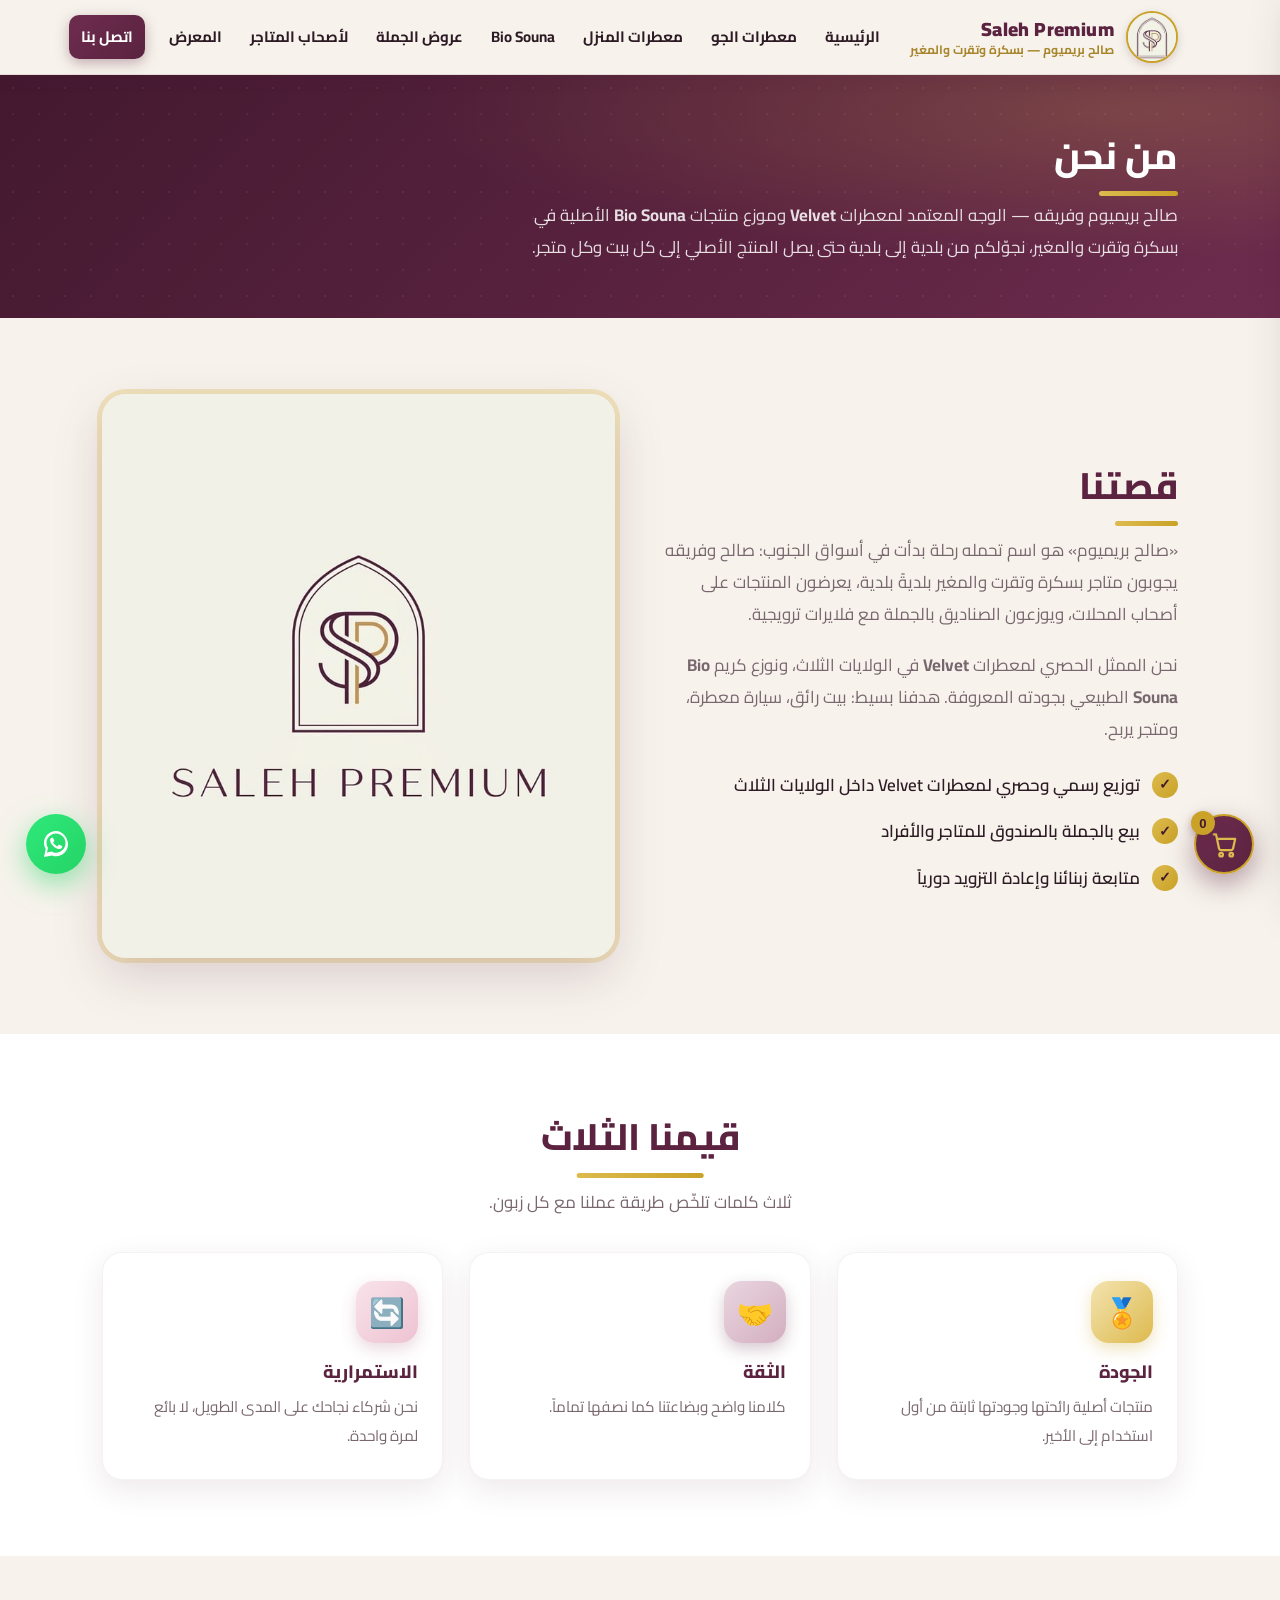
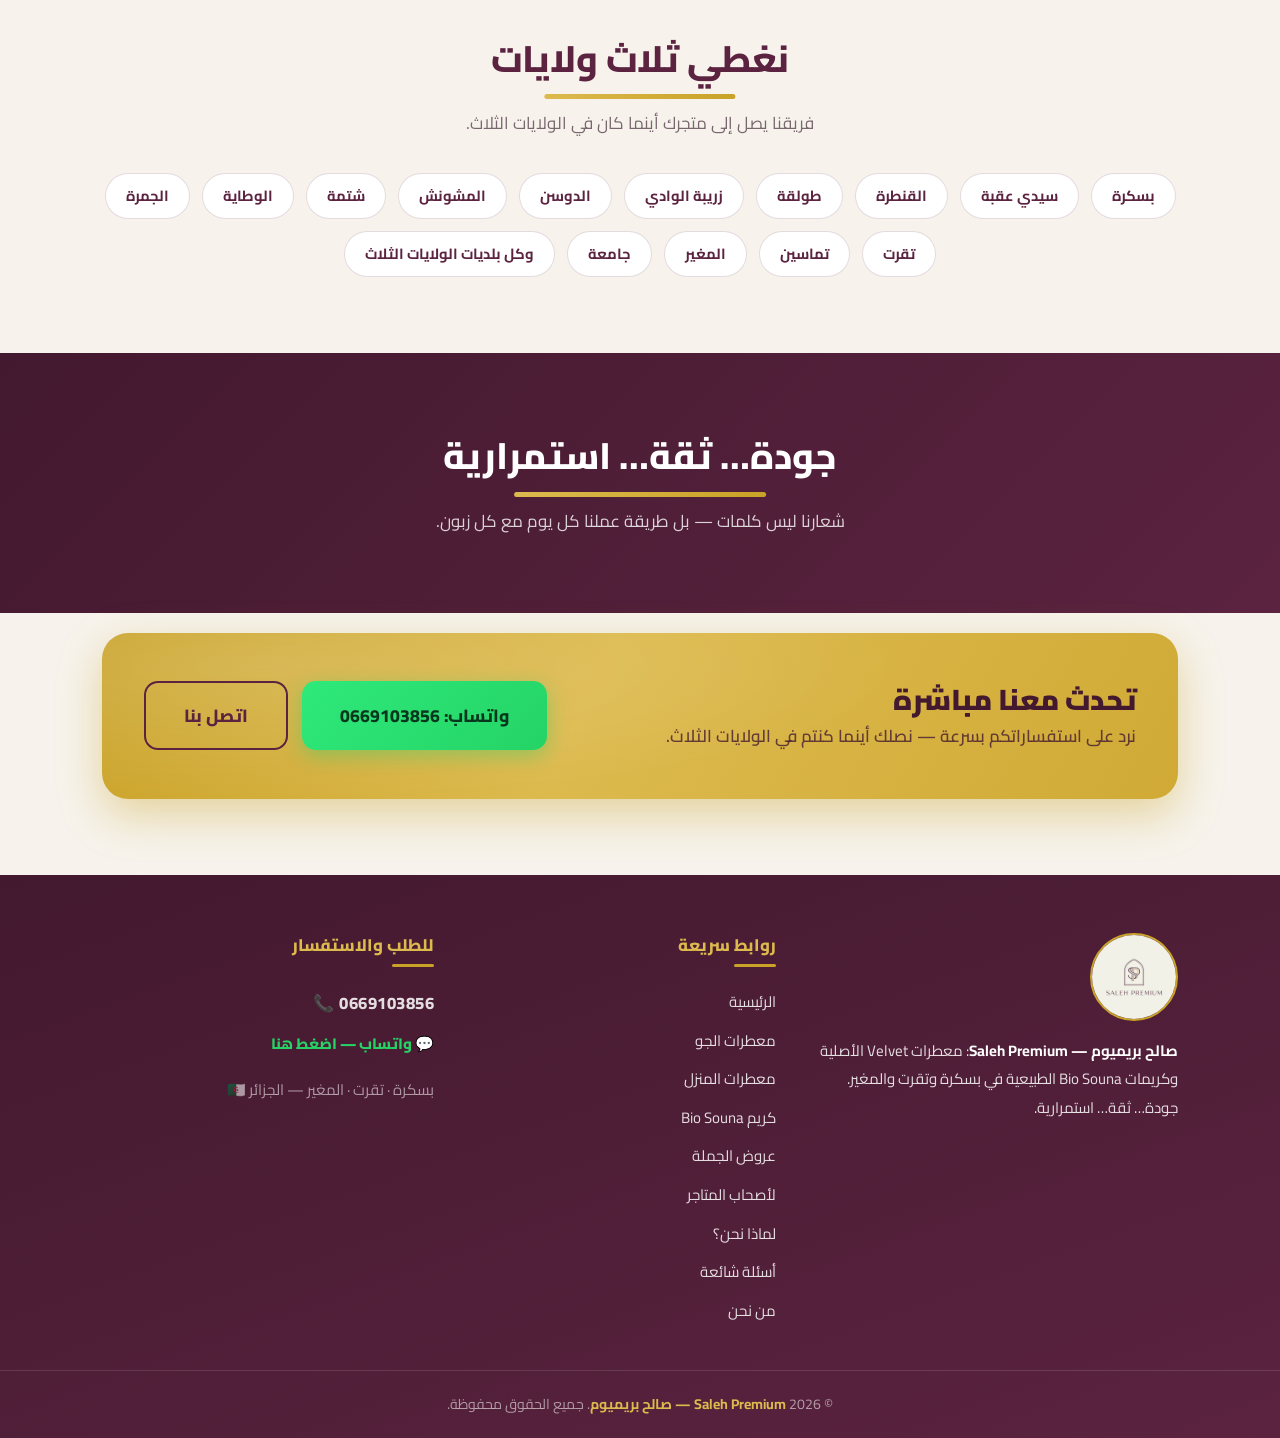
==== about.html @ fd424237 "Add files via upload" ====
<!DOCTYPE html>
<html lang="ar" dir="rtl">
<head>
  <meta charset="UTF-8">
  <meta name="viewport" content="width=device-width, initial-scale=1.0">
  <title>من نحن | صالح بريميوم — الموزع المعتمد في بسكرة وتقرت والمغير</title>
  <meta name="description" content="تعرف على صالح بريميوم (Saleh Premium) وفريقه — الممثل الحصري لمعطرات Velvet وموزع منتجات Bio Souna الأصلية في بسكرة وتقرت والمغير. 0669103856">
  <meta property="og:type" content="website">
  <meta property="og:locale" content="ar_DZ">
  <meta property="og:site_name" content="Saleh Premium — صالح بريميوم">
  <meta property="og:title" content="من نحن | صالح بريميوم — الموزع المعتمد في بسكرة وتقرت والمغير">
  <meta property="og:description" content="تعرف على صالح بريميوم (Saleh Premium) وفريقه — الممثل الحصري لمعطرات Velvet وموزع منتجات Bio Souna الأصلية في بسكرة وتقرت والمغير. 0669103856">
  <meta name="theme-color" content="#5b2340">
  <link rel="icon" type="image/jpeg" href="assets/img/logo-mark.jpg">
  <link rel="preconnect" href="https://fonts.googleapis.com">
  <link rel="preconnect" href="https://fonts.gstatic.com" crossorigin>
  <link href="https://fonts.googleapis.com/css2?family=Cairo:wght@400;600;700;800;900&display=swap" rel="stylesheet">
  <link rel="stylesheet" href="css/style.css">
</head>
<body>

  <!-- ===== الترويسة ===== -->
  <header class="site-header">
    <div class="container header-inner">
      <a href="index.html" class="brand">
        <img src="assets/img/logo-mark.jpg" alt="شعار Saleh Premium" class="brand-logo" width="420" height="420">
        <span class="brand-text">
          <strong>Saleh Premium</strong>
          <small>صالح بريميوم — بسكرة وتقرت والمغير</small>
        </span>
      </a>
      <nav class="main-nav" id="mainNav">
        <a href="index.html">الرئيسية</a>
        <a href="air-freshener.html">معطرات الجو</a>
        <a href="home-parfum.html">معطرات المنزل</a>
        <a href="bio-souna.html">Bio Souna</a>
        <a href="offers.html">عروض الجملة</a>
        <a href="for-stores.html">لأصحاب المتاجر</a>
        <a href="gallery.html">المعرض</a>
        <a href="contact.html" class="nav-cta">اتصل بنا</a>
      </nav>
      <button class="nav-toggle" id="navToggle" aria-label="فتح القائمة" aria-controls="mainNav" aria-expanded="false">☰</button>
    </div>
  </header>

  <main>
    <!-- ===== واجهة الصفحة ===== -->
    <section class="page-hero">
      <div class="container">
        <h1 class="section-title">من نحن</h1>
        <p>صالح بريميوم وفريقه — الوجه المعتمد لمعطرات <strong>Velvet</strong> وموزع منتجات <strong>Bio Souna</strong> الأصلية في بسكرة وتقرت والمغير، نجوّلكم من بلدية إلى بلدية حتى يصل المنتج الأصلي إلى كل بيت وكل متجر.</p>
      </div>
    </section>

    <!-- ===== قصتنا ===== -->
    <section class="section">
      <div class="container split">
        <div class="reveal">
          <h2 class="section-title">قصتنا</h2>
          <p class="section-sub" style="margin-bottom: 18px;">
            «صالح بريميوم» هو اسم تحمله رحلة بدأت في أسواق الجنوب: صالح وفريقه يجوبون متاجر بسكرة وتقرت والمغير بلديةً بلدية، يعرضون المنتجات على أصحاب المحلات، ويوزعون الصناديق بالجملة مع فلايرات ترويجية.
          </p>
          <p class="section-sub" style="margin-bottom: 24px;">
            نحن الممثل الحصري لمعطرات <strong>Velvet</strong> في الولايات الثلاث، ونوزع كريم <strong>Bio Souna</strong> الطبيعي بجودته المعروفة. هدفنا بسيط: بيت رائق، سيارة معطرة، ومتجر يربح.
          </p>
          <ul class="check-list">
            <li>توزيع رسمي وحصري لمعطرات Velvet داخل الولايات الثلاث</li>
            <li>بيع بالجملة بالصندوق للمتاجر والأفراد</li>
            <li>متابعة زبنائنا وإعادة التزويد دورياً</li>
          </ul>
        </div>
        <div class="split-img-wrap reveal">
          <img src="assets/img/saleh-premium-logo.jpg" alt="شعار صالح بريميوم — Saleh Premium" class="split-img" width="800" height="800" loading="lazy" decoding="async">
        </div>
      </div>
    </section>

    <!-- ===== قيمنا الثلاث ===== -->
    <section class="section section-alt">
      <div class="container">
        <div class="center">
          <h2 class="section-title">قيمنا الثلاث</h2>
          <p class="section-sub">ثلاث كلمات تلخّص طريقة عملنا مع كل زبون.</p>
        </div>
        <div class="grid-3">
          <div class="feature reveal">
            <div class="feature-icon">🏅</div>
            <h3>الجودة</h3>
            <p>منتجات أصلية رائحتها وجودتها ثابتة من أول استخدام إلى الأخير.</p>
          </div>
          <div class="feature reveal">
            <div class="feature-icon plum">🤝</div>
            <h3>الثقة</h3>
            <p>كلامنا واضح وبضاعتنا كما نصفها تماماً.</p>
          </div>
          <div class="feature reveal">
            <div class="feature-icon rose">🔄</div>
            <h3>الاستمرارية</h3>
            <p>نحن شركاء نجاحك على المدى الطويل، لا بائع لمرة واحدة.</p>
          </div>
        </div>
      </div>
    </section>

    <!-- ===== التغطية الجغرافية ===== -->
    <section class="section">
      <div class="container">
        <div class="center">
          <h2 class="section-title">نغطي ثلاث ولايات</h2>
          <p class="section-sub">فريقنا يصل إلى متجرك أينما كان في الولايات الثلاث.</p>
        </div>
        <div class="chip-row" style="justify-content: center;">
          <span class="chip">بسكرة</span>
          <span class="chip">سيدي عقبة</span>
          <span class="chip">القنطرة</span>
          <span class="chip">طولقة</span>
          <span class="chip">زريبة الوادي</span>
          <span class="chip">الدوسن</span>
          <span class="chip">المشونش</span>
          <span class="chip">شتمة</span>
          <span class="chip">الوطاية</span>
          <span class="chip">الجمرة</span>
          <span class="chip">تقرت</span>
          <span class="chip">تماسين</span>
          <span class="chip">المغير</span>
          <span class="chip">جامعة</span>
          <span class="chip">وكل بلديات الولايات الثلاث</span>
        </div>
      </div>
    </section>

    <!-- ===== الشعار ===== -->
    <section class="section section-dark">
      <div class="container center reveal">
        <h2 class="section-title">جودة… ثقة… استمرارية</h2>
        <p class="section-sub" style="max-width: 620px; margin-inline: auto; margin-bottom: 0;">شعارنا ليس كلمات — بل طريقة عملنا كل يوم مع كل زبون.</p>
      </div>
    </section>

    <!-- ===== دعوة للتواصل ===== -->
    <section class="section" style="padding-top: 20px;">
      <div class="container">
        <div class="cta-band reveal">
          <div>
            <h2>تحدث معنا مباشرة</h2>
            <p>نرد على استفساراتكم بسرعة — نصلك أينما كنتم في الولايات الثلاث.</p>
          </div>
          <div class="cta-actions">
            <a href="https://wa.me/213669103856" class="btn btn-wa btn-lg" target="_blank" rel="noopener">واتساب: 0669103856</a>
            <a href="contact.html" class="btn btn-outline-dark btn-lg">اتصل بنا</a>
          </div>
        </div>
      </div>
    </section>
  </main>

  <!-- ===== التذييل ===== -->
  <footer class="site-footer">
    <div class="container footer-grid">
      <div class="footer-col">
        <img src="assets/img/saleh-premium-logo.jpg" alt="Saleh Premium — صالح بريميوم" class="footer-logo" width="800" height="800" loading="lazy" decoding="async">
        <p><strong style="color:#fff;">صالح بريميوم — Saleh Premium</strong>: معطرات Velvet الأصلية وكريمات Bio Souna الطبيعية في بسكرة وتقرت والمغير. جودة… ثقة… استمرارية.</p>
      </div>
      <div class="footer-col">
        <h4>روابط سريعة</h4>
        <a href="index.html">الرئيسية</a>
        <a href="air-freshener.html">معطرات الجو</a>
        <a href="home-parfum.html">معطرات المنزل</a>
        <a href="bio-souna.html">كريم Bio Souna</a>
        <a href="offers.html">عروض الجملة</a>
        <a href="for-stores.html">لأصحاب المتاجر</a>
        <a href="why-us.html">لماذا نحن؟</a>
        <a href="faq.html">أسئلة شائعة</a>
        <a href="about.html">من نحن</a>
      </div>
      <div class="footer-col">
        <h4>للطلب والاستفسار</h4>
        <a class="footer-phone" href="tel:0669103856">📞 0669103856</a>
        <a class="footer-wa" href="https://wa.me/213669103856" target="_blank" rel="noopener">💬 واتساب — اضغط هنا</a>
        <p class="footer-note">بسكرة · تقرت · المغير — الجزائر 🇩🇿</p>
      </div>
    </div>
    <div class="footer-bottom">
      © <span id="year">2026</span> <span class="gold">Saleh Premium — صالح بريميوم</span>. جميع الحقوق محفوظة.
    </div>
  </footer>

  <!-- ===== زر واتساب العائم ===== -->
  <a href="https://wa.me/213669103856" class="wa-float" target="_blank" rel="noopener" aria-label="تواصل معنا عبر واتساب">
    <svg viewBox="0 0 32 32"><path d="M16 3C9.4 3 4 8.4 4 15c0 2.1.6 4.2 1.7 6L4 29l8.2-1.6c1.2.6 2.5.9 3.8.9 6.6 0 12-5.4 12-12S22.6 3 16 3zm0 21.8c-1.2 0-2.4-.3-3.4-.9l-.7-.4-4.9 1 1-4.7-.5-.7C6.9 17.9 6.5 16.5 6.5 15 6.5 9.8 10.8 5.5 16 5.5S25.5 9.8 25.5 15 21.2 24.8 16 24.8zm5.4-7.1c-.3-.1-1.7-.9-2-1-.3-.1-.5-.1-.7.1-.2.3-.8 1-.9 1.2-.2.2-.3.2-.6.1-.3-.1-1.2-.5-2.3-1.4-.9-.8-1.4-1.7-1.6-2-.2-.3 0-.5.1-.6l.5-.6c.2-.2.2-.3.3-.5.1-.2 0-.4 0-.5 0-.1-.7-1.7-1-2.3-.3-.6-.5-.5-.7-.5h-.6c-.2 0-.5.1-.8.4-.3.3-1 1-1 2.5s1.1 2.9 1.2 3.1c.1.2 2.1 3.2 5.1 4.5.7.3 1.3.5 1.7.6.7.2 1.4.2 1.9.1.6-.1 1.7-.7 2-1.4.2-.7.2-1.3.2-1.4-.1-.1-.3-.2-.6-.3z"/></svg>
  </a>

  <script src="js/config.js"></script>
  <script src="js/main.js"></script>
  <script src="js/cart.js"></script>
</body>
</html>
---- css/style.css ----
/* ============================================================
   Saleh Premium — Design System
   صالح بريميوم — بسكرة · تقرت · المغير
   Palette: main #5b2340 · second #c9a227 · background #f7f3ec
   ============================================================ */

:root {
  --plum: #5b2340;
  --plum-dark: #43192f;
  --plum-2: #6d2c4e;
  --plum-3: #84395f;
  --gold: #c9a227;
  --gold-2: #ddba4e;
  --gold-3: #f3e3b0;
  --cream: #f7f3ec;
  --cream-2: #efe7d8;
  --white: #ffffff;
  --ink: #2c1a24;
  --muted: #79676f;
  --green: #25d366;
  --green-dark: #128c4b;
  --shadow: 0 10px 30px rgba(91, 35, 64, 0.10);
  --shadow-lg: 0 18px 50px rgba(91, 35, 64, 0.18);
  --radius: 20px;
  --header-h: 74px;
}

* { margin: 0; padding: 0; box-sizing: border-box; }

html { scroll-behavior: smooth; }

body {
  font-family: 'Cairo', 'Segoe UI', Tahoma, sans-serif;
  background: var(--cream);
  color: var(--ink);
  line-height: 1.9;
  font-size: 17px;
  overflow-x: hidden;
}

img { max-width: 100%; display: block; }
a { color: inherit; text-decoration: none; }
ul { list-style: none; }

.container {
  max-width: 1120px;
  margin-inline: auto;
  padding-inline: 22px;
}

main { min-height: 60vh; }

/* ---------- Typography ---------- */

h1, h2, h3, h4 { line-height: 1.45; font-weight: 800; }

.section-title {
  font-size: clamp(1.55rem, 3.4vw, 2.3rem);
  color: var(--plum);
  position: relative;
  display: inline-block;
  padding-bottom: 14px;
  margin-bottom: 8px;
}

.section-title::after {
  content: "";
  position: absolute;
  bottom: 0;
  right: 0;
  width: 64%;
  height: 5px;
  border-radius: 99px;
  background: linear-gradient(90deg, var(--gold-2), var(--gold));
}

.section-sub {
  color: var(--muted);
  font-size: 1.06rem;
  max-width: 640px;
  margin-bottom: 34px;
}

.center { text-align: center; }
.center .section-title::after { right: 50%; transform: translateX(50%); }
.center .section-sub { margin-inline: auto; }

/* ---------- Header ---------- */

.site-header {
  position: sticky;
  top: 0;
  z-index: 100;
  background: rgba(247, 243, 236, 0.94);
  backdrop-filter: blur(10px);
  -webkit-backdrop-filter: blur(10px);
  border-bottom: 1px solid rgba(91, 35, 64, 0.10);
  box-shadow: 0 2px 18px rgba(91, 35, 64, 0.07);
}

.header-inner {
  height: var(--header-h);
  display: flex;
  align-items: center;
  justify-content: space-between;
  gap: 18px;
}

.brand { display: flex; align-items: center; gap: 12px; flex-shrink: 0; }

.brand-logo {
  width: 52px;
  height: 52px;
  border-radius: 50%;
  object-fit: cover;
  border: 2px solid var(--gold);
  box-shadow: 0 3px 10px rgba(91, 35, 64, 0.20);
  background: var(--cream);
}

.brand-text { display: flex; flex-direction: column; line-height: 1.3; }
.brand-text strong { color: var(--plum); font-size: 1.2rem; font-weight: 900; letter-spacing: 0.4px; }
.brand-text small { color: #a8862c; font-weight: 700; font-size: 0.76rem; }

.main-nav { display: flex; align-items: center; gap: 4px; }

.main-nav a {
  padding: 8px 12px;
  border-radius: 10px;
  font-weight: 700;
  font-size: 0.94rem;
  color: var(--ink);
  white-space: nowrap;
  transition: color .2s, background .2s;
}

.main-nav a:hover { color: var(--plum); background: rgba(91, 35, 64, 0.08); }

.main-nav a.active { color: var(--plum); background: rgba(201, 162, 39, 0.18); }

.main-nav a.nav-cta {
  background: linear-gradient(135deg, var(--plum-2), var(--plum));
  color: #fff;
  margin-inline-start: 8px;
  box-shadow: 0 4px 14px rgba(91, 35, 64, 0.35);
}

.main-nav a.nav-cta:hover { background: var(--plum); color: #fff; }

.nav-toggle {
  display: none;
  background: none;
  border: 2px solid var(--plum);
  color: var(--plum);
  font-size: 1.45rem;
  border-radius: 12px;
  width: 46px;
  height: 46px;
  cursor: pointer;
  line-height: 1;
}

/* ---------- Hero (home) ---------- */

.hero {
  position: relative;
  background:
    radial-gradient(ellipse 60% 45% at 85% 10%, rgba(221, 186, 78, 0.22), transparent),
    radial-gradient(ellipse 50% 40% at 10% 90%, rgba(201, 162, 39, 0.14), transparent),
    linear-gradient(135deg, var(--plum-dark) 0%, var(--plum) 55%, var(--plum-2) 100%);
  color: #fff;
  overflow: hidden;
}

.hero::before {
  content: "";
  position: absolute;
  inset: 0;
  background-image: radial-gradient(rgba(255,255,255,0.07) 1.5px, transparent 1.5px);
  background-size: 26px 26px;
  pointer-events: none;
}

.hero-inner {
  display: grid;
  grid-template-columns: 1.15fr 0.85fr;
  align-items: center;
  gap: 44px;
  padding-block: 72px 84px;
}

.hero-badge {
  display: inline-flex;
  align-items: center;
  gap: 8px;
  background: linear-gradient(135deg, var(--gold-2), var(--gold));
  color: var(--plum-dark);
  font-weight: 800;
  font-size: 0.9rem;
  padding: 7px 18px;
  border-radius: 99px;
  margin-bottom: 20px;
  box-shadow: 0 4px 16px rgba(201, 162, 39, 0.45);
}

.hero-title {
  font-size: clamp(1.9rem, 5vw, 3.1rem);
  font-weight: 900;
  margin-bottom: 16px;
}

.hero-title .gold { color: var(--gold-2); }

.hero-lead {
  font-size: 1.12rem;
  color: rgba(255, 255, 255, 0.88);
  max-width: 540px;
  margin-bottom: 30px;
}

.hero-cta { display: flex; flex-wrap: wrap; gap: 14px; }

.hero-img-wrap { position: relative; }

.hero-img {
  border-radius: 26px;
  box-shadow: var(--shadow-lg), 0 0 0 6px rgba(221, 186, 78, 0.28);
  transform: rotate(-1.5deg);
  width: 100%;
  object-fit: cover;
  aspect-ratio: 4 / 4.6;
}

.hero-strip {
  display: flex;
  align-items: center;
  gap: 12px;
  background: rgba(255, 255, 255, 0.12);
  border: 1px solid rgba(255, 255, 255, 0.22);
  backdrop-filter: blur(6px);
  border-radius: 16px;
  padding: 10px 18px;
  position: absolute;
  bottom: -22px;
  right: 18px;
  font-weight: 800;
  font-size: 0.92rem;
  box-shadow: var(--shadow);
}

.hero-strip .dot { width: 10px; height: 10px; border-radius: 50%; background: var(--green); box-shadow: 0 0 0 4px rgba(37, 211, 102, 0.25); }

/* ---------- Inner page hero ---------- */

.page-hero {
  background:
    radial-gradient(ellipse 55% 60% at 88% 15%, rgba(221, 186, 78, 0.20), transparent),
    linear-gradient(135deg, var(--plum-dark) 0%, var(--plum) 60%, var(--plum-2) 100%);
  color: #fff;
  padding-block: 54px;
  position: relative;
  overflow: hidden;
}

.page-hero::before {
  content: "";
  position: absolute;
  inset: 0;
  background-image: radial-gradient(rgba(255,255,255,0.06) 1.5px, transparent 1.5px);
  background-size: 26px 26px;
}

.page-hero .section-title { color: #fff; margin-bottom: 4px; }
.page-hero .section-title::after { background: linear-gradient(90deg, var(--gold-2), var(--gold)); }
.page-hero p { color: rgba(255,255,255,0.85); max-width: 660px; font-size: 1.05rem; }

/* ---------- Buttons ---------- */

.btn {
  display: inline-flex;
  align-items: center;
  justify-content: center;
  gap: 10px;
  padding: 13px 30px;
  border-radius: 14px;
  font-weight: 800;
  font-size: 1.02rem;
  transition: transform .18s, box-shadow .18s, background .18s;
  cursor: pointer;
  border: none;
}

.btn:hover { transform: translateY(-2px); }

.btn-gold {
  background: linear-gradient(135deg, var(--gold-2), var(--gold));
  color: var(--plum-dark);
  box-shadow: 0 6px 20px rgba(201, 162, 39, 0.45);
}

.btn-wa {
  background: linear-gradient(135deg, #2ee97a, var(--green));
  color: #08371d;
  box-shadow: 0 6px 20px rgba(37, 211, 102, 0.4);
}

.btn-plum {
  background: linear-gradient(135deg, var(--plum-2), var(--plum));
  color: #fff;
  box-shadow: 0 6px 20px rgba(91, 35, 64, 0.4);
}

.btn-outline {
  background: transparent;
  color: #fff;
  border: 2px solid rgba(255, 255, 255, 0.65);
}

.btn-outline:hover { background: rgba(255, 255, 255, 0.12); }

.btn-outline-dark {
  background: transparent;
  color: var(--plum);
  border: 2px solid var(--plum);
}

.btn-outline-dark:hover { background: rgba(91, 35, 64, 0.06); }

.btn-lg { padding: 16px 38px; font-size: 1.1rem; }

/* ---------- Sections ---------- */

.section { padding-block: 76px; }

.section-alt { background: var(--white); }

.section-dark {
  background: linear-gradient(135deg, var(--plum-dark) 0%, var(--plum) 100%);
  color: #fff;
}

.section-dark .section-title { color: #fff; }
.section-dark .section-sub { color: rgba(255, 255, 255, 0.8); }

/* ---------- Grids & Cards ---------- */

.grid-2 { display: grid; grid-template-columns: repeat(2, 1fr); gap: 26px; }
.grid-3 { display: grid; grid-template-columns: repeat(3, 1fr); gap: 26px; }
.grid-4 { display: grid; grid-template-columns: repeat(4, 1fr); gap: 22px; }

.card {
  background: var(--white);
  border-radius: var(--radius);
  box-shadow: var(--shadow);
  overflow: hidden;
  transition: transform .22s, box-shadow .22s;
  display: flex;
  flex-direction: column;
  border: 1px solid rgba(91, 35, 64, 0.06);
}

.card:hover { transform: translateY(-6px); box-shadow: var(--shadow-lg); }

.card-img { width: 100%; object-fit: cover; aspect-ratio: 4 / 4.4; }

.card-body { padding: 24px 24px 28px; flex: 1; display: flex; flex-direction: column; align-items: flex-start; gap: 10px; }

.card-title { font-size: 1.22rem; color: var(--plum); font-weight: 800; }

.card-text { color: var(--muted); font-size: 0.98rem; flex: 1; }

.card .btn { margin-top: 8px; }

.tag {
  display: inline-block;
  background: rgba(201, 162, 39, 0.16);
  color: #8a6d13;
  font-size: 0.8rem;
  font-weight: 800;
  padding: 3px 13px;
  border-radius: 99px;
}

.tag-plum { background: rgba(91, 35, 64, 0.10); color: var(--plum); }

/* ---------- Feature cards ---------- */

.feature {
  background: var(--white);
  border-radius: var(--radius);
  padding: 28px 24px;
  box-shadow: var(--shadow);
  border: 1px solid rgba(91, 35, 64, 0.06);
  transition: transform .22s, box-shadow .22s;
}

.feature:hover { transform: translateY(-5px); box-shadow: var(--shadow-lg); }

.feature-icon {
  width: 62px;
  height: 62px;
  border-radius: 18px;
  display: flex;
  align-items: center;
  justify-content: center;
  font-size: 1.8rem;
  margin-bottom: 16px;
  background: linear-gradient(135deg, var(--gold-3), var(--gold-2));
  box-shadow: 0 6px 16px rgba(201, 162, 39, 0.3);
}

.feature-icon.plum { background: linear-gradient(135deg, #e9d6df, #d3aebf); box-shadow: 0 6px 16px rgba(91, 35, 64, 0.25); }
.feature-icon.rose { background: linear-gradient(135deg, #f8e3ea, #eec2d2); box-shadow: 0 6px 16px rgba(160, 80, 110, 0.22); }

.feature h3 { font-size: 1.12rem; color: var(--plum); margin-bottom: 8px; }

.feature p { color: var(--muted); font-size: 0.95rem; }

.section-dark .feature { background: rgba(255, 255, 255, 0.07); border-color: rgba(255, 255, 255, 0.14); backdrop-filter: blur(4px); }
.section-dark .feature h3 { color: var(--gold-2); }
.section-dark .feature p { color: rgba(255, 255, 255, 0.82); }
.section-dark .feature-icon { background: linear-gradient(135deg, var(--gold-2), var(--gold)); }

/* ---------- Check list ---------- */

.check-list { display: flex; flex-direction: column; gap: 14px; }

.check-list li {
  position: relative;
  padding-inline-start: 38px;
  font-weight: 600;
}

.check-list li::before {
  content: "✓";
  position: absolute;
  right: 0;
  top: 3px;
  width: 26px;
  height: 26px;
  border-radius: 50%;
  background: linear-gradient(135deg, var(--gold-2), var(--gold));
  color: var(--plum-dark);
  font-weight: 900;
  font-size: 0.85rem;
  display: flex;
  align-items: center;
  justify-content: center;
}

/* ---------- Steps ---------- */

.steps { display: grid; grid-template-columns: repeat(3, 1fr); gap: 26px; counter-reset: step; }

.step {
  background: var(--white);
  border-radius: var(--radius);
  padding: 34px 26px 28px;
  box-shadow: var(--shadow);
  text-align: center;
  position: relative;
  border: 1px solid rgba(91, 35, 64, 0.06);
}

.step-num {
  width: 54px;
  height: 54px;
  margin: 0 auto 16px;
  border-radius: 50%;
  background: linear-gradient(135deg, var(--plum-2), var(--plum));
  color: var(--gold-2);
  font-size: 1.5rem;
  font-weight: 900;
  display: flex;
  align-items: center;
  justify-content: center;
  box-shadow: 0 8px 20px rgba(91, 35, 64, 0.3);
}

.step h3 { color: var(--plum); font-size: 1.1rem; margin-bottom: 8px; }
.step p { color: var(--muted); font-size: 0.95rem; }

/* ---------- Scent cards ---------- */

.scent-card {
  background: var(--white);
  border-radius: 18px;
  padding: 22px;
  box-shadow: var(--shadow);
  border: 1px solid rgba(91, 35, 64, 0.06);
  display: flex;
  align-items: center;
  gap: 16px;
  transition: transform .2s, box-shadow .2s;
}

.scent-card:hover { transform: translateY(-4px); box-shadow: var(--shadow-lg); }

.scent-dot {
  width: 52px;
  height: 52px;
  border-radius: 16px;
  flex-shrink: 0;
  display: flex;
  align-items: center;
  justify-content: center;
  font-size: 1.5rem;
  box-shadow: inset 0 -4px 8px rgba(0,0,0,0.12), 0 5px 12px rgba(91, 35, 64, 0.15);
}

.scent-card h3 { font-size: 1.05rem; color: var(--plum); }
.scent-card small { display: block; color: #a8862c; font-weight: 800; font-size: 0.8rem; letter-spacing: 0.4px; }
.scent-card p { color: var(--muted); font-size: 0.88rem; line-height: 1.7; }

/* ---------- Chips ---------- */

.chip-row { display: flex; flex-wrap: wrap; gap: 12px; }

.chip {
  background: var(--white);
  border: 1.5px solid rgba(91, 35, 64, 0.16);
  border-radius: 99px;
  padding: 8px 20px;
  font-weight: 700;
  font-size: 0.92rem;
  color: var(--plum);
  transition: all .2s;
}

.chip:hover { border-color: var(--gold); background: rgba(221, 186, 78, 0.15); transform: translateY(-2px); }

.section-dark .chip { background: rgba(255,255,255,0.08); border-color: rgba(255,255,255,0.2); color: #fff; }
.section-dark .chip:hover { border-color: var(--gold-2); background: rgba(221, 186, 78, 0.15); }

/* ---------- Split layout ---------- */

.split { display: grid; grid-template-columns: 1fr 1fr; gap: 50px; align-items: center; }

.split-img {
  border-radius: 24px;
  box-shadow: var(--shadow-lg), 0 0 0 5px rgba(221, 186, 78, 0.3);
  width: 100%;
  object-fit: cover;
  aspect-ratio: 4 / 4.4;
}

.split-img.flat { box-shadow: var(--shadow-lg); }

/* ---------- CTA band ---------- */

.cta-band {
  background:
    radial-gradient(ellipse 60% 80% at 15% 20%, rgba(255,255,255,0.16), transparent),
    linear-gradient(120deg, var(--gold) 0%, var(--gold-2) 45%, #d0aa35 100%);
  border-radius: 26px;
  padding: 46px 42px;
  display: flex;
  align-items: center;
  justify-content: space-between;
  gap: 30px;
  flex-wrap: wrap;
  box-shadow: 0 16px 44px rgba(201, 162, 39, 0.4);
}

.cta-band h2 { color: var(--plum-dark); font-size: clamp(1.3rem, 2.8vw, 1.8rem); font-weight: 900; }

.cta-band p { color: rgba(67, 25, 47, 0.78); font-weight: 600; }

.cta-band .cta-actions { display: flex; gap: 14px; flex-wrap: wrap; }

/* ---------- QR ---------- */

.qr-wrap { display: flex; flex-wrap: wrap; gap: 30px; align-items: center; justify-content: center; }

.qr-box {
  background: var(--white);
  border-radius: 22px;
  padding: 26px;
  box-shadow: var(--shadow-lg);
  text-align: center;
  max-width: 300px;
  border: 1px solid rgba(91, 35, 64, 0.08);
}

.qr-box img { border-radius: 12px; margin-inline: auto; }

.qr-box h3 { color: var(--plum); margin-top: 14px; font-size: 1.05rem; }
.qr-box p { color: var(--muted); font-size: 0.88rem; }

/* ---------- FAQ ---------- */

.faq { display: flex; flex-direction: column; gap: 14px; max-width: 820px; margin-inline: auto; }

.faq-item {
  background: var(--white);
  border-radius: 16px;
  box-shadow: var(--shadow);
  border: 1px solid rgba(91, 35, 64, 0.07);
  overflow: hidden;
}

.faq-item summary {
  cursor: pointer;
  padding: 18px 56px 18px 22px;
  font-weight: 800;
  color: var(--plum);
  list-style: none;
  position: relative;
  font-size: 1.02rem;
}

.faq-item summary::-webkit-details-marker { display: none; }

.faq-item summary::after {
  content: "+";
  position: absolute;
  right: 18px;
  top: 50%;
  transform: translateY(-50%);
  width: 28px;
  height: 28px;
  border-radius: 50%;
  background: rgba(201, 162, 39, 0.18);
  color: #a8862c;
  font-size: 1.2rem;
  font-weight: 900;
  display: flex;
  align-items: center;
  justify-content: center;
  transition: transform .25s;
}

.faq-item[open] summary::after { content: "−"; transform: translateY(-50%) rotate(180deg); }

.faq-item .faq-body { padding: 0 22px 20px; color: var(--muted); }

/* ---------- Gallery ---------- */

.gallery-grid { display: grid; grid-template-columns: repeat(3, 1fr); gap: 20px; }

.gallery-item {
  border-radius: 18px;
  overflow: hidden;
  box-shadow: var(--shadow);
  cursor: zoom-in;
  position: relative;
  border: 1px solid rgba(91, 35, 64, 0.07);
}

.gallery-item img {
  width: 100%;
  height: 100%;
  object-fit: cover;
  aspect-ratio: 3 / 3.6;
  transition: transform .4s;
}

.gallery-item:hover img { transform: scale(1.06); }

.gallery-item .gallery-cap {
  position: absolute;
  inset-inline: 0;
  bottom: 0;
  background: linear-gradient(transparent, rgba(67, 25, 47, 0.88));
  color: #fff;
  padding: 30px 16px 14px;
  font-weight: 700;
  font-size: 0.92rem;
}

/* ---------- Table ---------- */

.table-wrap { overflow-x: auto; border-radius: 18px; box-shadow: var(--shadow); }

.table { width: 100%; border-collapse: collapse; background: var(--white); min-width: 560px; }

.table th {
  background: var(--plum);
  color: var(--gold-2);
  padding: 16px 20px;
  text-align: right;
  font-size: 0.98rem;
}

.table td { padding: 15px 20px; border-bottom: 1px solid rgba(91, 35, 64, 0.08); font-size: 0.95rem; }

.table tr:last-child td { border-bottom: none; }

.table tr:nth-child(even) td { background: rgba(247, 243, 236, 0.7); }

.table .yes { color: var(--green-dark); font-weight: 800; }
.table .no { color: #b03a2e; font-weight: 800; }

/* ---------- Contact cards ---------- */

.contact-card {
  background: var(--white);
  border-radius: 22px;
  padding: 34px 28px;
  box-shadow: var(--shadow);
  text-align: center;
  border: 1px solid rgba(91, 35, 64, 0.07);
  transition: transform .22s, box-shadow .22s;
}

.contact-card:hover { transform: translateY(-5px); box-shadow: var(--shadow-lg); }

.contact-card .wa-icon {
  width: 68px;
  height: 68px;
  margin: 0 auto 18px;
  border-radius: 50%;
  background: linear-gradient(135deg, #2ee97a, var(--green));
  display: flex;
  align-items: center;
  justify-content: center;
  box-shadow: 0 8px 22px rgba(37, 211, 102, 0.4);
}

.contact-card .wa-icon svg { width: 34px; height: 34px; fill: #fff; }

.contact-card h3 { color: var(--plum); font-size: 1.3rem; margin-bottom: 4px; }

.contact-card .num {
  display: block;
  font-size: 1.5rem;
  font-weight: 900;
  color: var(--ink);
  direction: ltr;
  letter-spacing: 1px;
  margin-bottom: 18px;
}

/* ---------- Footer ---------- */

.site-footer {
  background: linear-gradient(160deg, var(--plum-dark), var(--plum));
  color: rgba(255, 255, 255, 0.85);
  margin-top: 0;
}

.footer-grid {
  display: grid;
  grid-template-columns: 1.2fr 1fr 1.1fr;
  gap: 40px;
  padding-block: 58px 40px;
}

.footer-logo {
  width: 88px;
  height: 88px;
  border-radius: 50%;
  border: 2.5px solid var(--gold);
  margin-bottom: 16px;
  background: var(--cream);
}

.footer-col h4 {
  color: var(--gold-2);
  margin-bottom: 16px;
  font-size: 1.05rem;
  position: relative;
  padding-bottom: 10px;
}

.footer-col h4::after {
  content: "";
  position: absolute;
  bottom: 0;
  right: 0;
  width: 42px;
  height: 3px;
  border-radius: 99px;
  background: var(--gold);
}

.footer-col p { font-size: 0.94rem; }

.footer-col a { display: block; padding-block: 5px; font-size: 0.94rem; transition: color .2s, transform .2s; }

.footer-col a:hover { color: var(--gold-2); transform: translateX(-4px); }

.footer-phone { font-weight: 800; direction: ltr; text-align: right; font-size: 1.05rem !important; letter-spacing: 0.5px; }

.footer-wa { color: var(--green) !important; font-weight: 800; }

.footer-note { margin-top: 12px; color: rgba(255, 255, 255, 0.55); font-size: 0.85rem; }

.footer-bottom {
  border-top: 1px solid rgba(255, 255, 255, 0.12);
  padding-block: 20px;
  text-align: center;
  font-size: 0.88rem;
  color: rgba(255, 255, 255, 0.55);
}

.footer-bottom .gold { color: var(--gold-2); font-weight: 700; }

/* ---------- Floating WhatsApp ---------- */

.wa-float {
  position: fixed;
  bottom: 26px;
  left: 26px;
  z-index: 200;
  width: 60px;
  height: 60px;
  border-radius: 50%;
  background: linear-gradient(135deg, #2ee97a, var(--green));
  display: flex;
  align-items: center;
  justify-content: center;
  box-shadow: 0 10px 28px rgba(37, 211, 102, 0.5);
  animation: waPulse 2.4s infinite;
  transition: transform .2s;
}

.wa-float:hover { transform: scale(1.1); }

.wa-float svg { width: 32px; height: 32px; fill: #fff; }

@keyframes waPulse {
  0% { box-shadow: 0 10px 28px rgba(37, 211, 102, 0.5), 0 0 0 0 rgba(37, 211, 102, 0.45); }
  70% { box-shadow: 0 10px 28px rgba(37, 211, 102, 0.5), 0 0 0 18px rgba(37, 211, 102, 0); }
  100% { box-shadow: 0 10px 28px rgba(37, 211, 102, 0.5), 0 0 0 0 rgba(37, 211, 102, 0); }
}

/* ---------- Reveal on scroll ---------- */

.js .reveal { opacity: 0; transform: translateY(22px); transition: opacity .6s ease, transform .6s ease; }
.js .reveal.visible { opacity: 1; transform: none; }

@media (prefers-reduced-motion: reduce) {
  .js .reveal { opacity: 1; transform: none; transition: none; }
  html { scroll-behavior: auto; }
  .wa-float { animation: none; }
}

/* ---------- Lightbox ---------- */

.lightbox {
  position: fixed;
  inset: 0;
  z-index: 500;
  background: rgba(30, 10, 20, 0.92);
  display: none;
  align-items: center;
  justify-content: center;
  padding: 30px;
  cursor: zoom-out;
}

.lightbox.open { display: flex; }

.lightbox img {
  max-width: min(92vw, 700px);
  max-height: 88vh;
  border-radius: 18px;
  box-shadow: 0 30px 80px rgba(0, 0, 0, 0.5);
}

/* ---------- Responsive ---------- */

@media (max-width: 960px) {
  .hero-inner { grid-template-columns: 1fr; padding-block: 52px 70px; gap: 50px; }
  .hero-img-wrap { max-width: 440px; margin-inline: auto; }
  .hero-lead { max-width: 100%; }
  .grid-3, .grid-4 { grid-template-columns: repeat(2, 1fr); }
  .split { grid-template-columns: 1fr; gap: 36px; }
  .split-img-wrap { order: -1; max-width: 480px; margin-inline: auto; width: 100%; }
  .gallery-grid { grid-template-columns: repeat(2, 1fr); }
  .footer-grid { grid-template-columns: 1fr 1fr; }
  .steps { grid-template-columns: 1fr; max-width: 560px; margin-inline: auto; }
}

@media (max-width: 860px) {
  .nav-toggle { display: block; }
  .main-nav {
    display: none;
    position: absolute;
    top: 100%;
    right: 0;
    left: 0;
    background: var(--white);
    flex-direction: column;
    align-items: stretch;
    padding: 16px 22px 22px;
    gap: 6px;
    box-shadow: 0 20px 34px rgba(91, 35, 64, 0.16);
    border-top: 1px solid rgba(91, 35, 64, 0.07);
  }
  .main-nav.open { display: flex; }
  .main-nav a { padding: 12px 16px; font-size: 1.02rem; }
  .main-nav a.nav-cta { margin-inline-start: 0; text-align: center; justify-content: center; display: flex; }
}

@media (max-width: 600px) {
  body { font-size: 16px; }
  .section { padding-block: 56px; }
  .grid-2, .grid-3, .grid-4 { grid-template-columns: 1fr; }
  .gallery-grid { grid-template-columns: 1fr 1fr; gap: 12px; }
  .footer-grid { grid-template-columns: 1fr; gap: 30px; padding-block: 44px 32px; }
  .cta-band { padding: 36px 26px; text-align: center; justify-content: center; }
  .cta-band .cta-actions { justify-content: center; width: 100%; }
  .btn { width: 100%; max-width: 340px; }
  .hero-cta { width: 100%; }
  .hero-cta .btn { width: 100%; }
  .wa-float { width: 54px; height: 54px; bottom: 18px; left: 18px; }
  .wa-float svg { width: 28px; height: 28px; }
  .hero-strip { position: static; margin-top: 18px; justify-content: center; }
}

/* ---------- Cart (سلة الطلب) ---------- */

.btn-row { display: flex; gap: 10px; flex-wrap: wrap; margin-top: 8px; }
.btn-row .btn { margin-top: 0; }

.btn-cart {
  display: inline-flex;
  align-items: center;
  gap: 7px;
  background: var(--plum);
  color: #fff;
  border: none;
  border-radius: 11px;
  padding: 8px 16px;
  font-family: inherit;
  font-size: 0.88rem;
  font-weight: 800;
  cursor: pointer;
  transition: background .2s, transform .18s, box-shadow .18s;
  box-shadow: 0 4px 12px rgba(91, 35, 64, 0.25);
}

.btn-cart::before { content: "🛒"; font-size: 0.95rem; }

.btn-cart:hover { background: var(--plum-2); transform: translateY(-2px); box-shadow: 0 6px 16px rgba(91, 35, 64, 0.35); }

.btn-cart.ok { background: var(--green-dark); }

.cart-fab {
  position: fixed;
  bottom: 26px;
  right: 26px;
  z-index: 210;
  width: 60px;
  height: 60px;
  border-radius: 50%;
  border: 2px solid var(--gold);
  background: linear-gradient(135deg, var(--plum-2), var(--plum));
  color: var(--gold-2);
  display: flex;
  align-items: center;
  justify-content: center;
  cursor: pointer;
  box-shadow: 0 10px 28px rgba(91, 35, 64, 0.45);
  transition: transform .2s, box-shadow .2s;
}

.cart-fab svg { width: 27px; height: 27px; }

.cart-fab:hover { transform: scale(1.08); }

.cart-fab.pulse { animation: cartPulse .7s ease; }

@keyframes cartPulse {
  0% { box-shadow: 0 10px 28px rgba(91, 35, 64, 0.45), 0 0 0 0 rgba(201, 162, 39, 0.5); }
  100% { box-shadow: 0 10px 28px rgba(91, 35, 64, 0.45), 0 0 0 22px rgba(201, 162, 39, 0); }
}

.cart-count {
  position: absolute;
  top: -5px;
  inset-inline-end: -5px;
  min-width: 24px;
  height: 24px;
  padding: 0 6px;
  border-radius: 99px;
  background: var(--gold);
  color: var(--plum-dark);
  font-size: 0.82rem;
  font-weight: 900;
  display: flex;
  align-items: center;
  justify-content: center;
  box-shadow: 0 3px 8px rgba(91, 35, 64, 0.35);
}

.cart-backdrop {
  position: fixed;
  inset: 0;
  z-index: 300;
  background: rgba(46, 16, 32, 0.55);
  opacity: 0;
  transition: opacity .28s;
}

.cart-backdrop.open { opacity: 1; }

.cart-drawer {
  position: fixed;
  top: 0;
  bottom: 0;
  right: 0;
  z-index: 310;
  width: min(420px, 100%);
  background: var(--white);
  box-shadow: -18px 0 50px rgba(46, 16, 32, 0.3);
  transform: translateX(110%);
  transition: transform .28s ease;
  display: flex;
  flex-direction: column;
}

.cart-drawer.open { transform: translateX(0); }

.cart-head {
  display: flex;
  align-items: center;
  justify-content: space-between;
  padding: 18px 22px;
  background: linear-gradient(135deg, var(--plum-dark), var(--plum));
  color: #fff;
}

.cart-head strong { font-size: 1.1rem; }
.cart-head-count { color: var(--gold-2); font-size: 0.9rem; font-weight: 700; }

.cart-close {
  background: rgba(255, 255, 255, 0.14);
  border: none;
  color: #fff;
  width: 34px;
  height: 34px;
  border-radius: 50%;
  font-size: 1.3rem;
  line-height: 1;
  cursor: pointer;
  transition: background .2s;
}

.cart-close:hover { background: rgba(255, 255, 255, 0.28); }

.cart-items { flex: 1; overflow-y: auto; padding: 16px 20px; display: flex; flex-direction: column; gap: 10px; }

.cart-empty { text-align: center; margin-top: 70px; color: var(--muted); }
.cart-empty-icon { font-size: 3rem; margin-bottom: 10px; }
.cart-empty p { font-weight: 800; color: var(--plum); font-size: 1.1rem; }
.cart-empty small { font-size: 0.88rem; }

.cart-item {
  display: flex;
  align-items: center;
  gap: 10px;
  background: var(--cream);
  border: 1px solid rgba(91, 35, 64, 0.08);
  border-radius: 14px;
  padding: 12px 14px;
}

.cart-item-name { flex: 1; font-weight: 700; font-size: 0.92rem; color: var(--plum); line-height: 1.6; }

.cart-item-ctrl { display: flex; align-items: center; gap: 6px; }

.qty-btn {
  width: 28px;
  height: 28px;
  border-radius: 8px;
  border: 1.5px solid rgba(91, 35, 64, 0.25);
  background: var(--white);
  color: var(--plum);
  font-size: 1rem;
  font-weight: 900;
  line-height: 1;
  cursor: pointer;
  transition: all .18s;
}

.qty-btn:hover { border-color: var(--plum); background: var(--plum); color: #fff; }

.qty-val { min-width: 22px; text-align: center; font-weight: 900; color: var(--ink); }

.cart-item-del {
  background: none;
  border: none;
  color: #b03a2e;
  font-size: 1.25rem;
  line-height: 1;
  cursor: pointer;
  padding: 4px;
  opacity: 0.75;
  transition: opacity .2s;
}

.cart-item-del:hover { opacity: 1; }

.cart-fields { padding: 14px 20px 4px; display: flex; flex-direction: column; gap: 10px; border-top: 1px solid rgba(91, 35, 64, 0.08); }

.cart-fields label { font-size: 0.85rem; font-weight: 800; color: var(--plum); display: flex; flex-direction: column; gap: 4px; }

.cart-fields input,
.cart-fields select {
  font-family: inherit;
  font-size: 0.92rem;
  padding: 9px 12px;
  border: 1.5px solid rgba(91, 35, 64, 0.2);
  border-radius: 10px;
  background: var(--white);
  color: var(--ink);
  outline: none;
  transition: border-color .2s;
  width: 100%;
}

.cart-fields input:focus,
.cart-fields select:focus { border-color: var(--gold); }

.cart-foot { padding: 14px 20px 20px; display: flex; flex-direction: column; gap: 10px; }

.cart-foot .btn { width: 100%; }

.cart-foot .btn.is-disabled { opacity: 0.55; cursor: not-allowed; transform: none !important; }

.btn-copy { font-size: 0.92rem; }

@media (max-width: 600px) {
  .cart-fab { width: 54px; height: 54px; bottom: 18px; right: 18px; }
  .cart-fab svg { width: 24px; height: 24px; }
}

/* ---------- صور بأبعاد محددة (تمنع القفز) + تركيز لوحة المفاتيح ---------- */
.hero-img, .card-img, .split-img { height: auto; }

a:focus-visible,
button:focus-visible,
summary:focus-visible,
.gallery-item img:focus-visible {
  outline: 3px solid var(--gold);
  outline-offset: 3px;
}
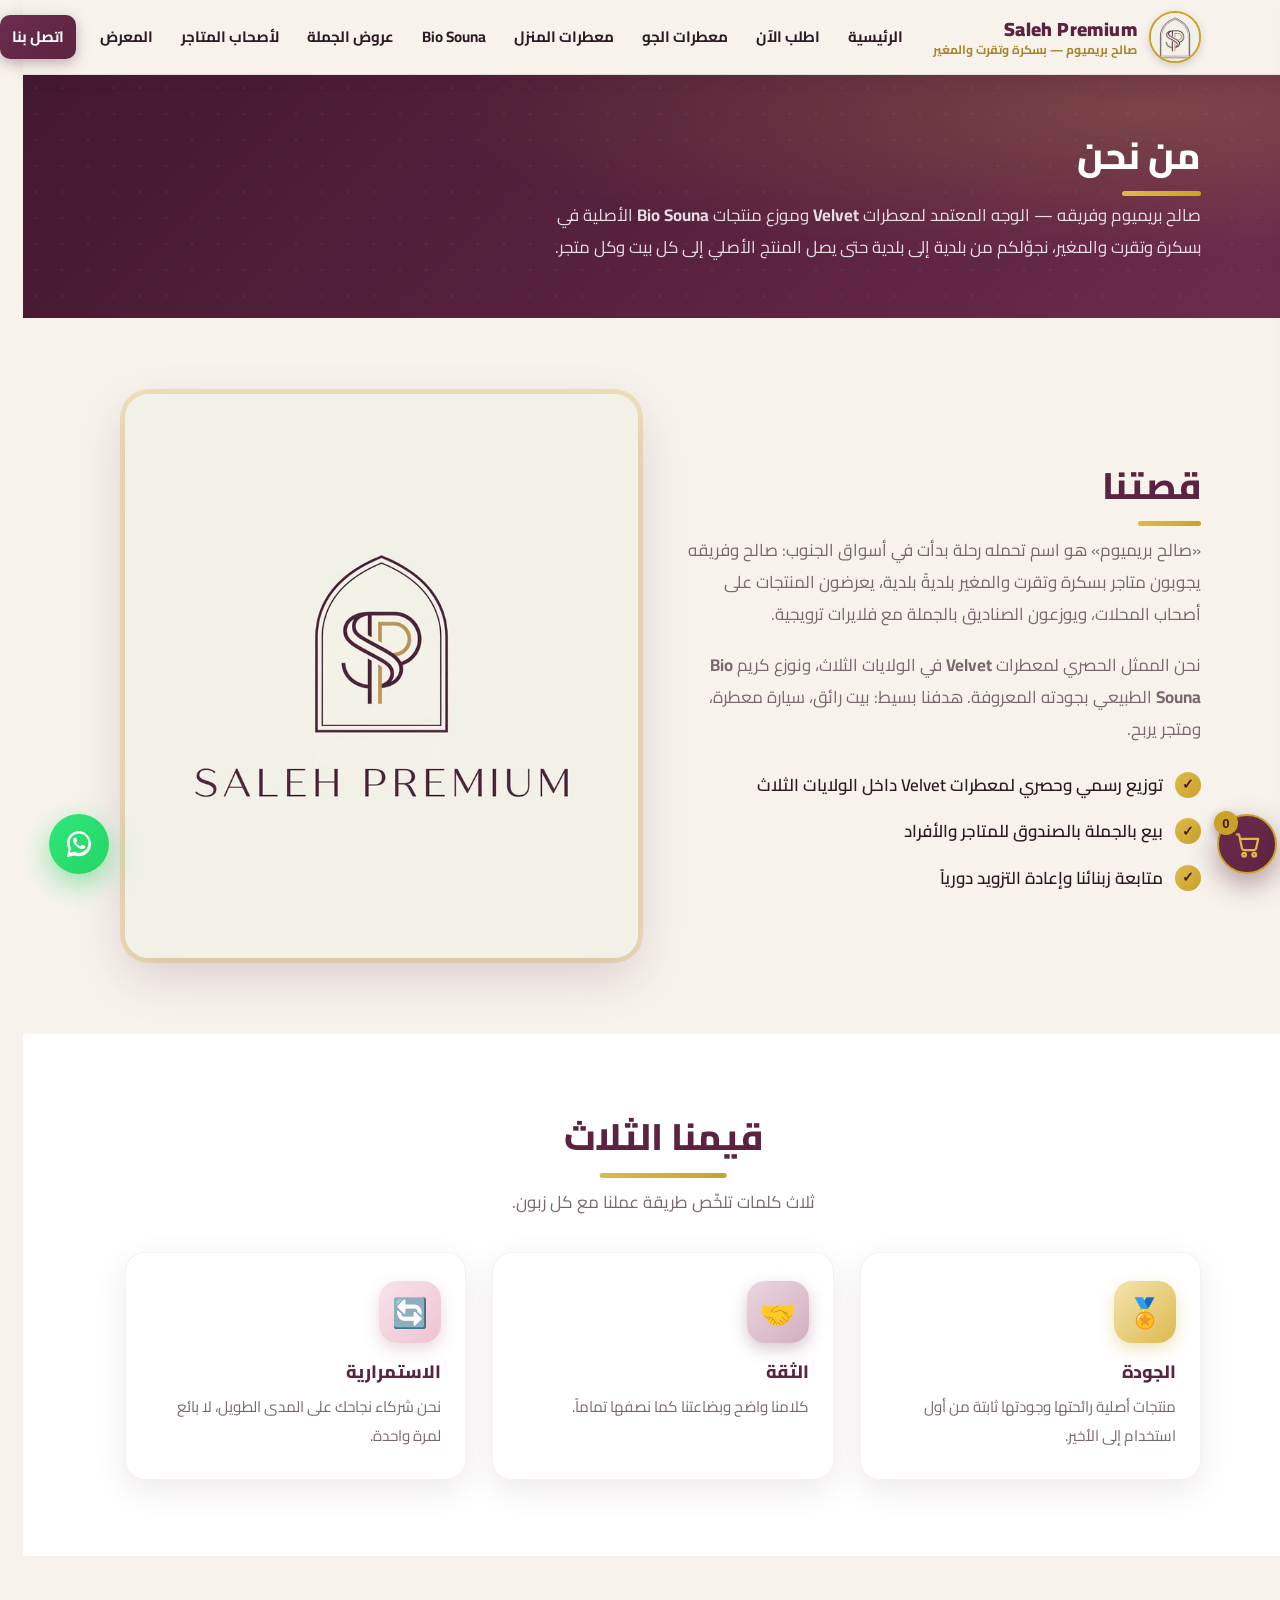
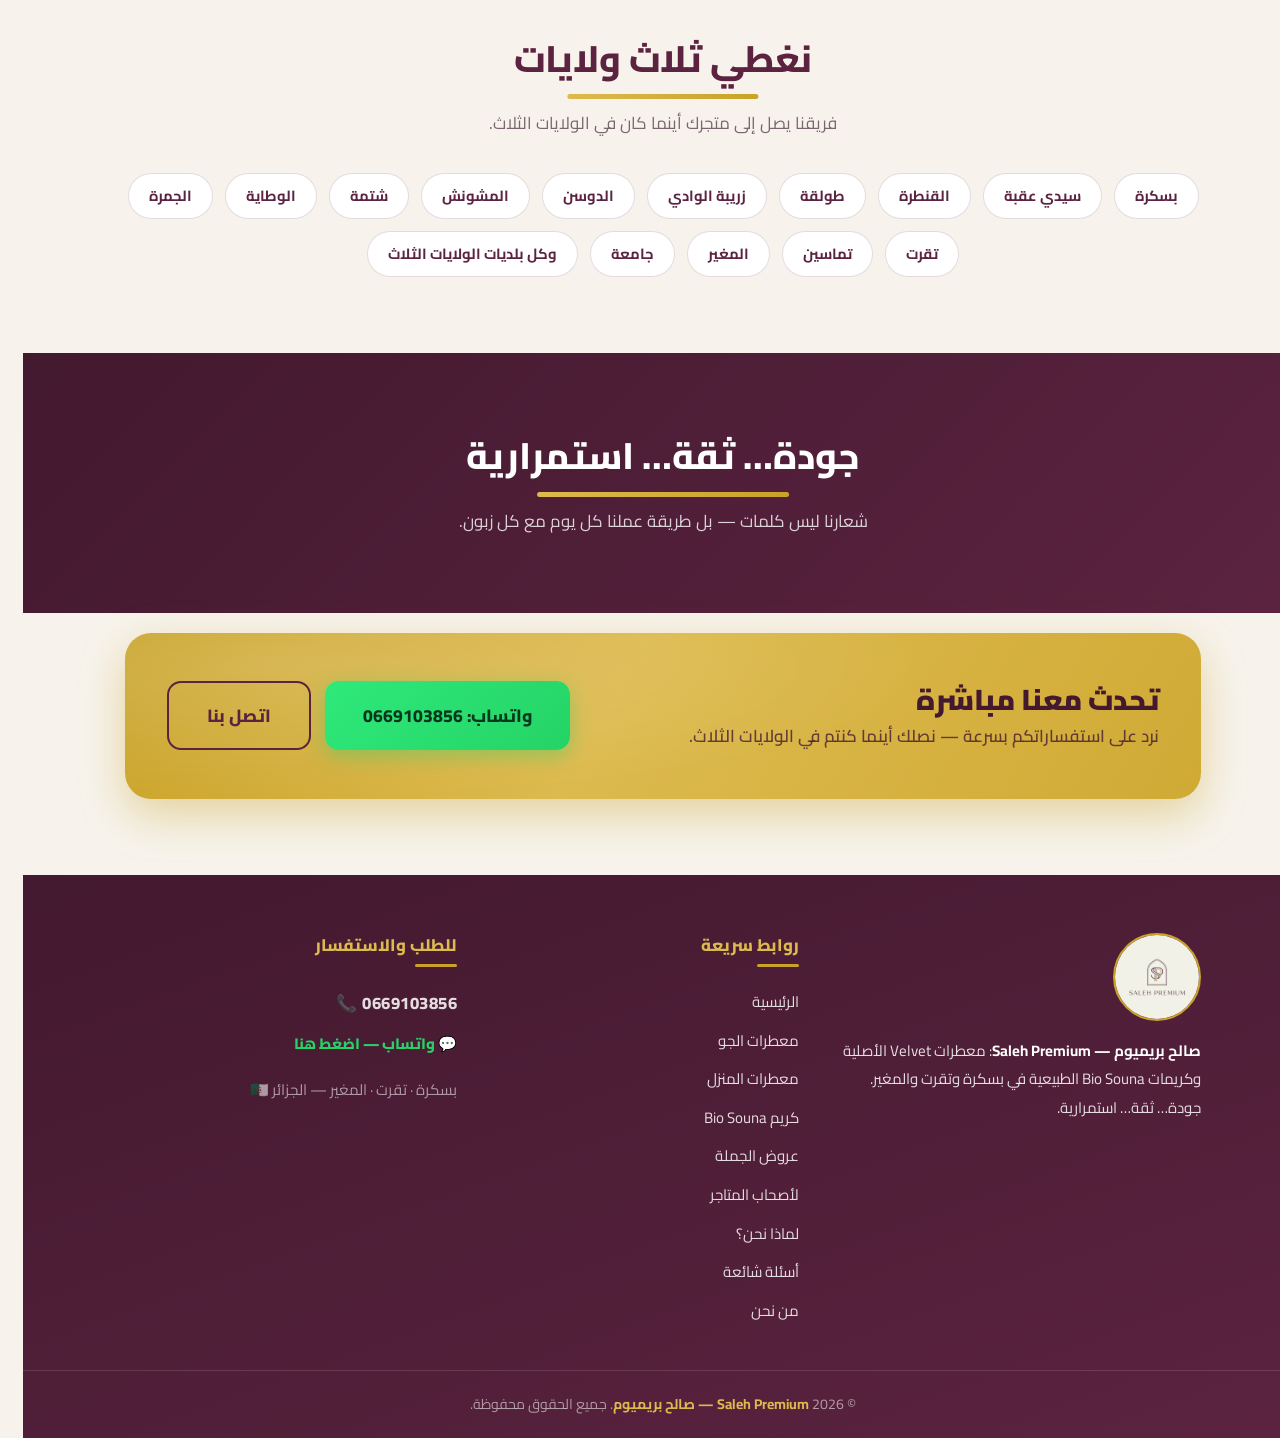
==== commit b944a1cf: "Add files via upload" ====
--- a/about.html
+++ b/about.html
@@ -31,6 +31,7 @@
       </a>
       <nav class="main-nav" id="mainNav">
         <a href="index.html">الرئيسية</a>
+        <a href="order.html">اطلب الآن</a>
         <a href="air-freshener.html">معطرات الجو</a>
         <a href="home-parfum.html">معطرات المنزل</a>
         <a href="bio-souna.html">Bio Souna</a>
--- a/css/style.css
+++ b/css/style.css
@@ -1138,3 +1138,85 @@
   outline: 3px solid var(--gold);
   outline-offset: 3px;
 }
+
+/* ---------- صفحة الطلب (order.html) ---------- */
+
+.order-family { margin-bottom: 46px; }
+.order-family:last-child { margin-bottom: 0; }
+
+.order-family-title {
+  font-size: 1.3rem;
+  color: var(--plum);
+  display: inline-block;
+  padding-bottom: 8px;
+  border-bottom: 4px solid var(--gold);
+  border-radius: 2px;
+  margin-bottom: 4px;
+}
+
+.order-family-note { color: var(--muted); font-size: 0.95rem; margin-bottom: 18px; }
+
+.order-grid { display: grid; grid-template-columns: repeat(2, 1fr); gap: 16px; }
+
+.order-item { align-items: center; }
+
+.order-item-body { flex: 1; min-width: 0; }
+.order-item-body h3 { font-size: 0.98rem; }
+.order-item-body p { font-size: 0.85rem; }
+
+.order-item-ctrl { flex-shrink: 0; }
+
+.order-stepper { display: flex; align-items: center; gap: 8px; }
+
+.order-fields { display: flex; flex-direction: column; gap: 12px; }
+
+.order-fields label {
+  font-size: 0.9rem;
+  font-weight: 800;
+  color: var(--plum);
+  display: flex;
+  flex-direction: column;
+  gap: 5px;
+}
+
+.order-fields input,
+.order-fields select {
+  font-family: inherit;
+  font-size: 0.95rem;
+  padding: 11px 14px;
+  border: 1.5px solid rgba(91, 35, 64, 0.2);
+  border-radius: 12px;
+  background: var(--white);
+  color: var(--ink);
+  outline: none;
+  transition: border-color .2s;
+  width: 100%;
+}
+
+.order-fields input:focus,
+.order-fields select:focus { border-color: var(--gold); }
+
+.order-summary {
+  background: var(--white);
+  border: 1px solid rgba(91, 35, 64, 0.08);
+  border-radius: 24px;
+  padding: 30px 28px;
+  box-shadow: var(--shadow-lg);
+  display: flex;
+  flex-direction: column;
+  gap: 14px;
+  position: sticky;
+  top: calc(var(--header-h) + 16px);
+}
+
+.order-summary h3 { color: var(--plum); font-size: 1.25rem; }
+
+.order-total { font-weight: 800; color: var(--muted); font-size: 0.98rem; }
+
+.order-note { font-size: 0.85rem; color: var(--muted); }
+
+.order-summary .btn.is-disabled { opacity: 0.55; cursor: not-allowed; transform: none !important; }
+
+@media (max-width: 960px) {
+  .order-grid { grid-template-columns: 1fr; }
+}
